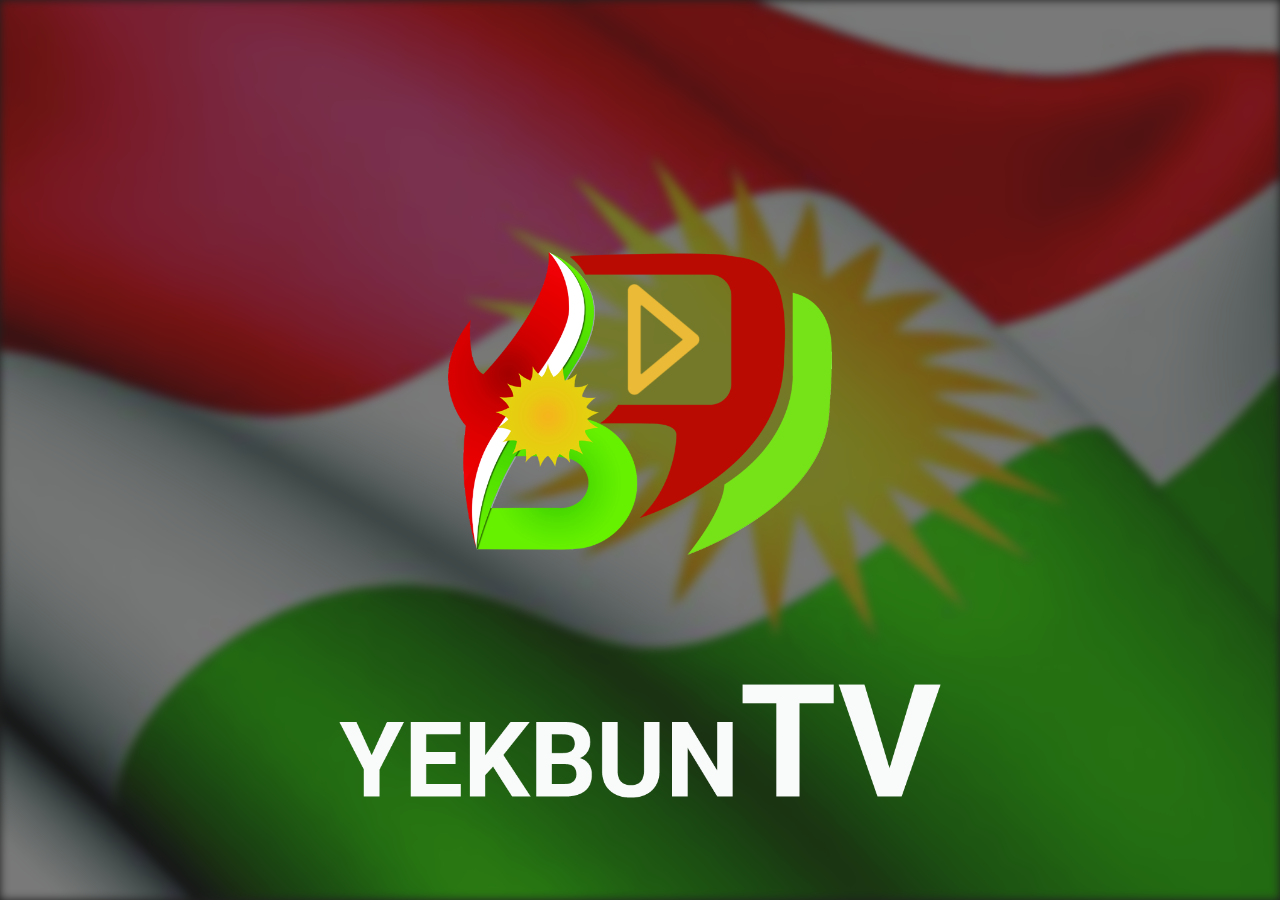
==== index.html @ d7866022 "responsive image page completed" ====
<!DOCTYPE html PUBLIC "-//W3C//DTD XHTML 1.0 Transitional//EN"	"http://www.w3.org/TR/xhtml1/DTD/xhtml1-transitional.dtd">
<html xmlns="http://www.w3.org/1999/xhtml">

<head>
    <meta http-equiv="Content-Type" content="text/html; charset=UTF-8" />
    <meta name="viewport" content="width=device-width, initial-scale=1.0">
    <title>YEKBUN TV</title>
    <link href="css/styles.css" rel="stylesheet" type="text/css" />
</head>

<body>
    <div id="intro">
        <div class="blankbackground">
            <div class="mapbackground">
                <img src="images/mapbackground.png" />
            </div>
            <div class="yekbuntv">
                <img src="images/yekbuntv.png" />
            </div>
            <div class="logo">
                <img src="images/logo.png" />
            </div>
        </div>
    </div>
</body>

</html>
---- css/styles.css ----
html {
    height: 100%;
}

body {
    margin: 0;
    padding: 0;
    height: 100%;
    width: 100%;
}

#intro {
    left: 0px;
    top: 0px;
    position: relative;
    margin-left: auto;
    margin-right: auto;
    width: 100%;
    height: 100%;
    overflow: hidden;
    z-index: 0;
}

#intro .blankbackground {
    left: 0px;
    top: 0px;
    /* position: absolute; */
    width: 100%;
    height: 100%;
    z-index: 1;
    /* position: relative; */
    background-color: #1f1f1f;
    /**background-color: #ffffff;**/
}

#intro .mapbackground {
    /* left: -4px;
    top: -116px; */
    /* position: absolute; */
    width: 100%;
    height: 100%;
    z-index: 2;
    opacity: 0.4;
}

#intro .mapbackground img {
    width: 100%;
    height: 100%;
    filter: blur(5px);
    -webkit-filter: blur(5px);
}

#intro .yekbuntv {
    /* left: 538px; */
    top: 76%;
    position: absolute;
    width: 47%;
    /* height: 181px; */
    z-index: 4;
    margin: auto;
    left: 0;
    right: 0;
}

#intro .yekbuntv img {
    width: 100%;
}

#intro .logo {
    /* left: 642px; */
    /* top: 289px; */
    top: 28%;
    position: absolute;
    width: 30%;
    /* height: 100%; */
    z-index: 55;
    margin: auto;
    left: 0;
    right: 0;
    text-align: center;
}

#intro .logo img {
    width: 100%;
}
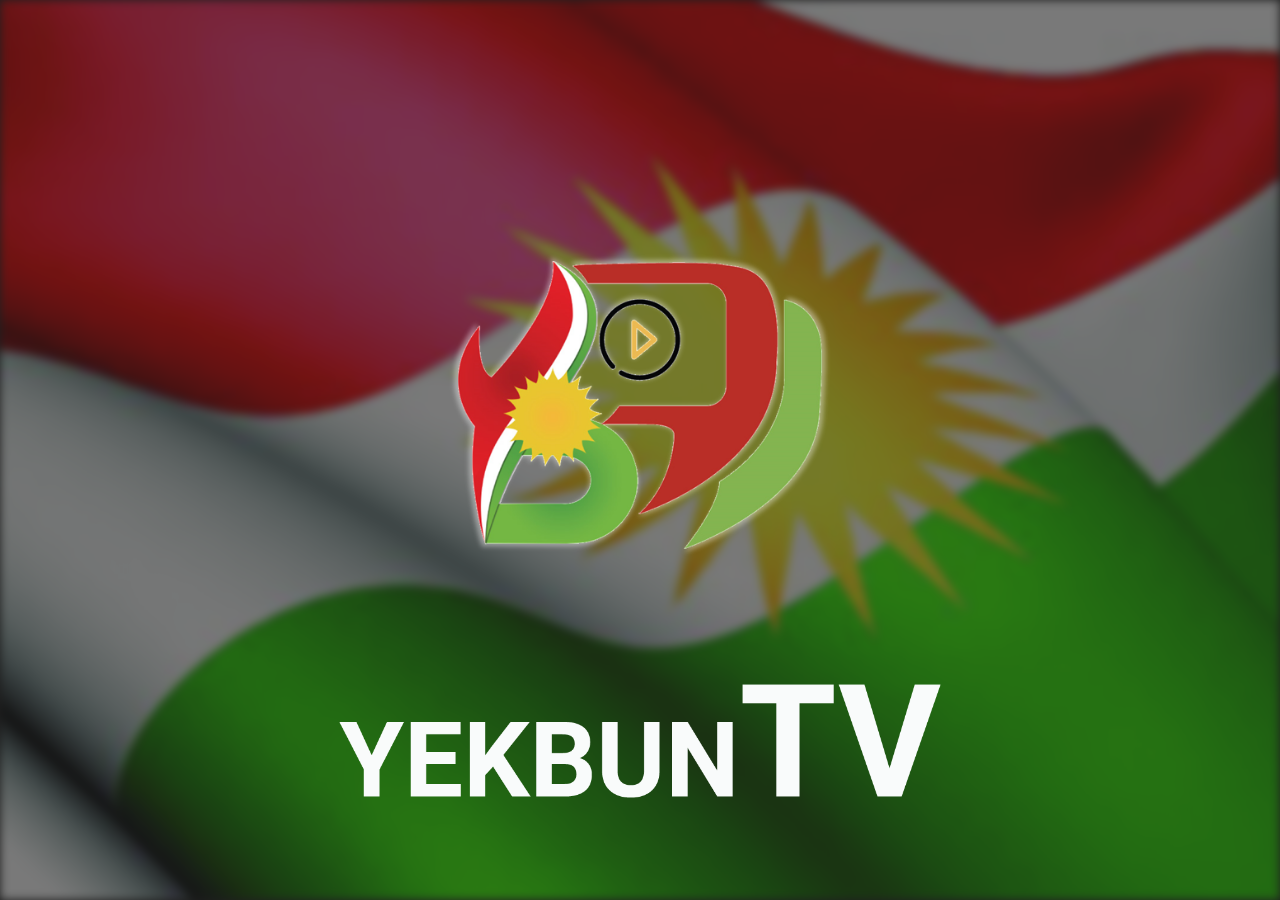
==== commit 6905a965: "logo changed" ====
--- a/index.html
+++ b/index.html
@@ -18,7 +18,7 @@
                 <img src="images/yekbuntv.png" />
             </div>
             <div class="logo">
-                <img src="images/logo.png" />
+                <img src="images/logo_.png" />
             </div>
         </div>
     </div>
